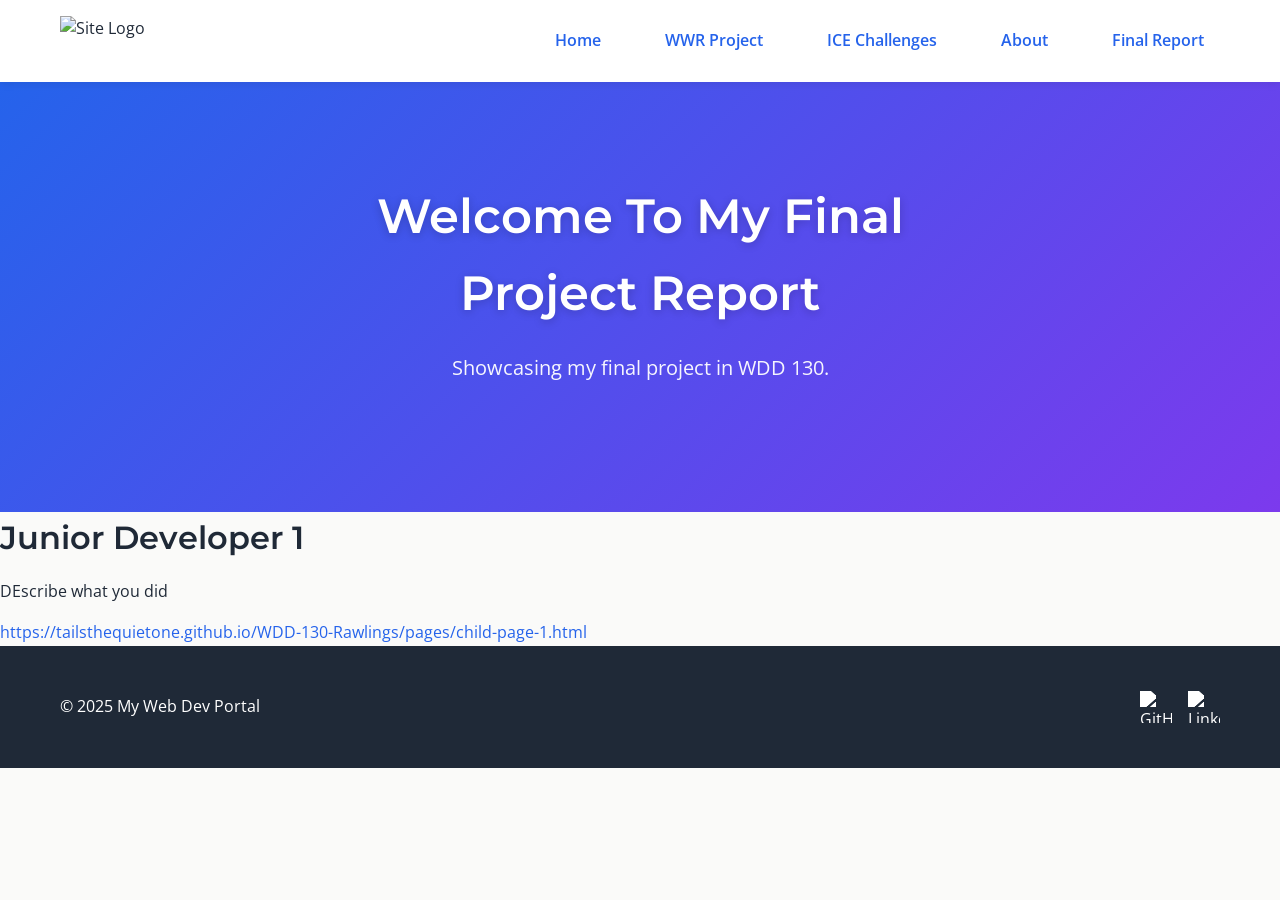
==== portal_page/final_report.html @ 76f5619d "portal page" ====
<!DOCTYPE html>
<html lang="en">
<head>
  <meta charset="UTF-8">
  <meta name="viewport" content="width=device-width, initial-scale=1.0">
  <title>My Web Dev Portal</title>
  
  <!-- Google Fonts -->
  <link rel="preconnect" href="https://fonts.googleapis.com">
  <link rel="preconnect" href="https://fonts.gstatic.com" crossorigin>
  <link href="https://fonts.googleapis.com/css2?family=Montserrat:wght@600;700&family=Open+Sans:wght@400;600&display=swap" rel="stylesheet">
  
  
  <!-- Stylesheet -->
  <link rel="stylesheet" href="my_page.css">
</head>
<body>
  <header>
    <div class="container header-content">
      <img src="my_logo.jpg" alt="Site Logo" class="logo">
      <nav>
        <ul>
          <li><a href="#">Home</a></li>
          <li><a href="../wwr/index.html">WWR Project</a></li>
          <li><a href="ice.html">ICE Challenges</a></li>
          <li><a href="about.html">About</a></li>
          <li><a href="final_report.html">Final Report</a></li>
        </ul>
      </nav>
    </div>
  </header>

  <main>
    <!-- Hero Section -->
    <section class="hero">
      <div class="hero-content">
        <h1>Welcome To My Final Project Report</h1>
        <p>Showcasing my final project in WDD 130.</p>
      </div>
    </section>
    <section>
        <h2>Junior Developer 1</h2>
        <p>DEscribe what you did</p>
        <a href="https://tailsthequietone.github.io/WDD-130-Rawlings/pages/child-page-1.html">https://tailsthequietone.github.io/WDD-130-Rawlings/pages/child-page-1.html</a>
    </section>


  </main>

  <footer>
    <div class="container footer-content">
      <p>&copy; 2025 My Web Dev Portal
        </p>
      <div class="social-links">
        <a href="#" aria-label="GitHub"><img src="images/github-icon.png" alt="GitHub"></a>
        <a href="#" aria-label="LinkedIn"><img src="images/linkedin-icon.png" alt="LinkedIn"></a>
      </div>
    </div>
  </footer>
</body>
</html>
---- portal_page/my_page.css ----
/* ===== CSS Variables ===== */
:root {
  --primary: #2563eb;
  --secondary: #7c3aed;
  --accent: #f59e0b;
  --bg: #fafaf9;
  --text: #1f2937;
  --muted: #9ca3af;
  --card-bg: #ffffff;
  --max-width: 1200px;
  --gap: 24px;
  --radius: 8px;
}

/* ===== Global Reset ===== */
*, *::before, *::after {
  box-sizing: border-box;
}

body {
  margin: 0;
  font-family: 'Open Sans', system-ui, -apple-system, sans-serif;
  background: var(--bg);
  color: var(--text);
  line-height: 1.6;
  -webkit-font-smoothing: antialiased;
}

h1, h2, h3 {
  font-family: 'Montserrat', sans-serif;
  font-weight: 600;
  margin: 0 0 1rem;
  color: var(--text);
}

h1 { font-size: 2.5rem; }
h2 { font-size: 2rem; }
h3 { font-size: 1.5rem; }

a {
  color: var(--primary);
  text-decoration: none;
  transition: color 0.2s;
}

a:hover { color: var(--secondary); }

img {
  max-width: 100%;
  display: block;
}

.container {
  max-width: var(--max-width);
  margin: 0 auto;
  padding: 0 20px;
}

/* ===== Header ===== */
header {
  background: var(--card-bg);
  box-shadow: 0 2px 8px rgba(0,0,0,0.08);
  position: sticky;
  top: 0;
  z-index: 100;
}

.header-content {
  display: grid;
  grid-template-columns: auto 1fr;
  align-items: center;
  gap: var(--gap);
  padding: 1rem 20px;
}

.logo {
  height: 50px;
  width: auto;
}

nav ul {
  list-style: none;
  margin: 0;
  padding: 0;
  display: flex;
  gap: 2rem;
  justify-content: flex-end;
}

nav a {
  font-weight: 600;
  padding: 0.5rem 1rem;
  border-radius: var(--radius);
  transition: background 0.2s;
}

nav a:hover {
  background: rgba(37, 99, 235, 0.1);
}

/* ===== Hero Section ===== */
.hero {
  background: linear-gradient(135deg, var(--primary) 0%, var(--secondary) 100%);
  /* Or use a background image: */
  /* background: url('../images/hero-bg.jpg') center/cover no-repeat; */
  color: white;
  text-align: center;
  padding: 6rem 2rem;
  position: relative;
}

.hero-content {
  max-width: 700px;
  margin: 0 auto;
}

.hero h1 {
  color: white;
  font-size: 3rem;
  margin-bottom: 1rem;
  text-shadow: 0 2px 10px rgba(0,0,0,0.2);
}

.hero p {
  font-size: 1.25rem;
  margin-bottom: 2rem;
  opacity: 0.95;
}

.cta-button {
  display: inline-block;
  background: var(--accent);
  color: white;
  padding: 0.875rem 2rem;
  border-radius: var(--radius);
  font-weight: 600;
  box-shadow: 0 4px 14px rgba(0,0,0,0.2);
  transition: transform 0.2s, box-shadow 0.2s;
}

.cta-button:hover {
  transform: translateY(-2px);
  box-shadow: 0 6px 20px rgba(0,0,0,0.25);
}

/* ===== Projects Section ===== */
.projects {
  padding: 4rem 0;
}

.projects h2 {
  text-align: center;
  margin-bottom: 2.5rem;
}

.project-grid {
  display: grid;
  grid-template-columns: repeat(auto-fit, minmax(300px, 1fr));
  gap: var(--gap);
}

.project-card {
  background: var(--card-bg);
  border-radius: var(--radius);
  overflow: hidden;
  box-shadow: 0 4px 12px rgba(0,0,0,0.08);
  transition: transform 0.3s, box-shadow 0.3s;
  display: flex;
  flex-direction: column;
}

.project-card:hover {
  transform: translateY(-6px);
  box-shadow: 0 12px 24px rgba(0,0,0,0.15);
}

.project-card img {
  width: 100%;
  height: 200px;
  object-fit: cover;
}

.project-card h3 {
  margin: 1rem 1.5rem 0.5rem;
  font-size: 1.25rem;
}

.project-card p {
  margin: 0 1.5rem 1rem;
  color: var(--muted);
  flex-grow: 1;
}

.card-link {
  display: block;
  padding: 0.75rem 1.5rem;
  margin: 0 1.5rem 1.5rem;
  background: var(--primary);
  color: white;
  text-align: center;
  border-radius: var(--radius);
  font-weight: 600;
  transition: background 0.2s;
}

.card-link:hover {
  background: var(--secondary);
}

/* ===== About Section ===== */
.about {
  background: var(--card-bg);
  padding: 4rem 0;
  text-align: center;
}

.about p {
  max-width: 700px;
  margin: 0 auto;
  font-size: 1.125rem;
  line-height: 1.8;
}

/* ===== Footer ===== */
footer {
  background: var(--text);
  color: white;
  padding: 2rem 0;
}

.footer-content {
  display: flex;
  justify-content: space-between;
  align-items: center;
  flex-wrap: wrap;
  gap: 1rem;
}

.social-links {
  display: flex;
  gap: 1rem;
}

.social-links img {
  width: 32px;
  height: 32px;
  filter: brightness(0) invert(1); /* makes icons white */
  transition: opacity 0.2s;
}

.social-links a:hover img {
  opacity: 0.7;
}

/* ===== ICE Challenges Page ===== */
main > .container {
  padding: 60px 20px;
}

main > .container > h1 {
  text-align: center;
  font-size: 3rem;
  margin-bottom: 0.5rem;
  color: var(--primary);
}

.subtitle {
  text-align: center;
  font-size: 1.2rem;
  color: var(--muted);
  margin-bottom: 50px;
}

.ice-grid {
  display: grid;
  grid-template-columns: repeat(auto-fit, minmax(280px, 1fr));
  gap: var(--gap);
  margin-top: 40px;
}

.ice-card {
  background: var(--card-bg);
  border-radius: var(--radius);
  padding: 30px;
  box-shadow: 0 2px 8px rgba(0, 0, 0, 0.1);
  transition: all 0.3s ease;
  display: flex;
  flex-direction: column;
  gap: 15px;
}

.ice-card:hover {
  transform: translateY(-5px);
  box-shadow: 0 8px 20px rgba(0, 0, 0, 0.15);
}

.ice-card h2 {
  color: var(--primary);
  font-size: 1.5rem;
  margin: 0;
}

.ice-card p {
  color: var(--muted);
  margin: 0;
  flex-grow: 1;
}

.ice-button {
  display: inline-block;
  background: var(--primary);
  color: white;
  padding: 12px 24px;
  border-radius: 6px;
  text-align: center;
  font-weight: 600;
  transition: all 0.3s ease;
  align-self: flex-start;
}

.ice-button:hover {
  background: var(--secondary);
  color: white;
  transform: translateX(5px);
}

/* ===== Responsive ===== */
@media (max-width: 768px) {
  .header-content {
    grid-template-columns: 1fr;
    text-align: center;
  }

  nav ul {
    justify-content: center;
    flex-wrap: wrap;
  }

  .hero h1 {
    font-size: 2rem;
  }

  .project-grid {
    grid-template-columns: 1fr;
  }

  .footer-content {
    flex-direction: column;
    text-align: center;
  }

  main > .container > h1 {
    font-size: 2rem;
  }

  .ice-grid {
    grid-template-columns: 1fr;
  }
}
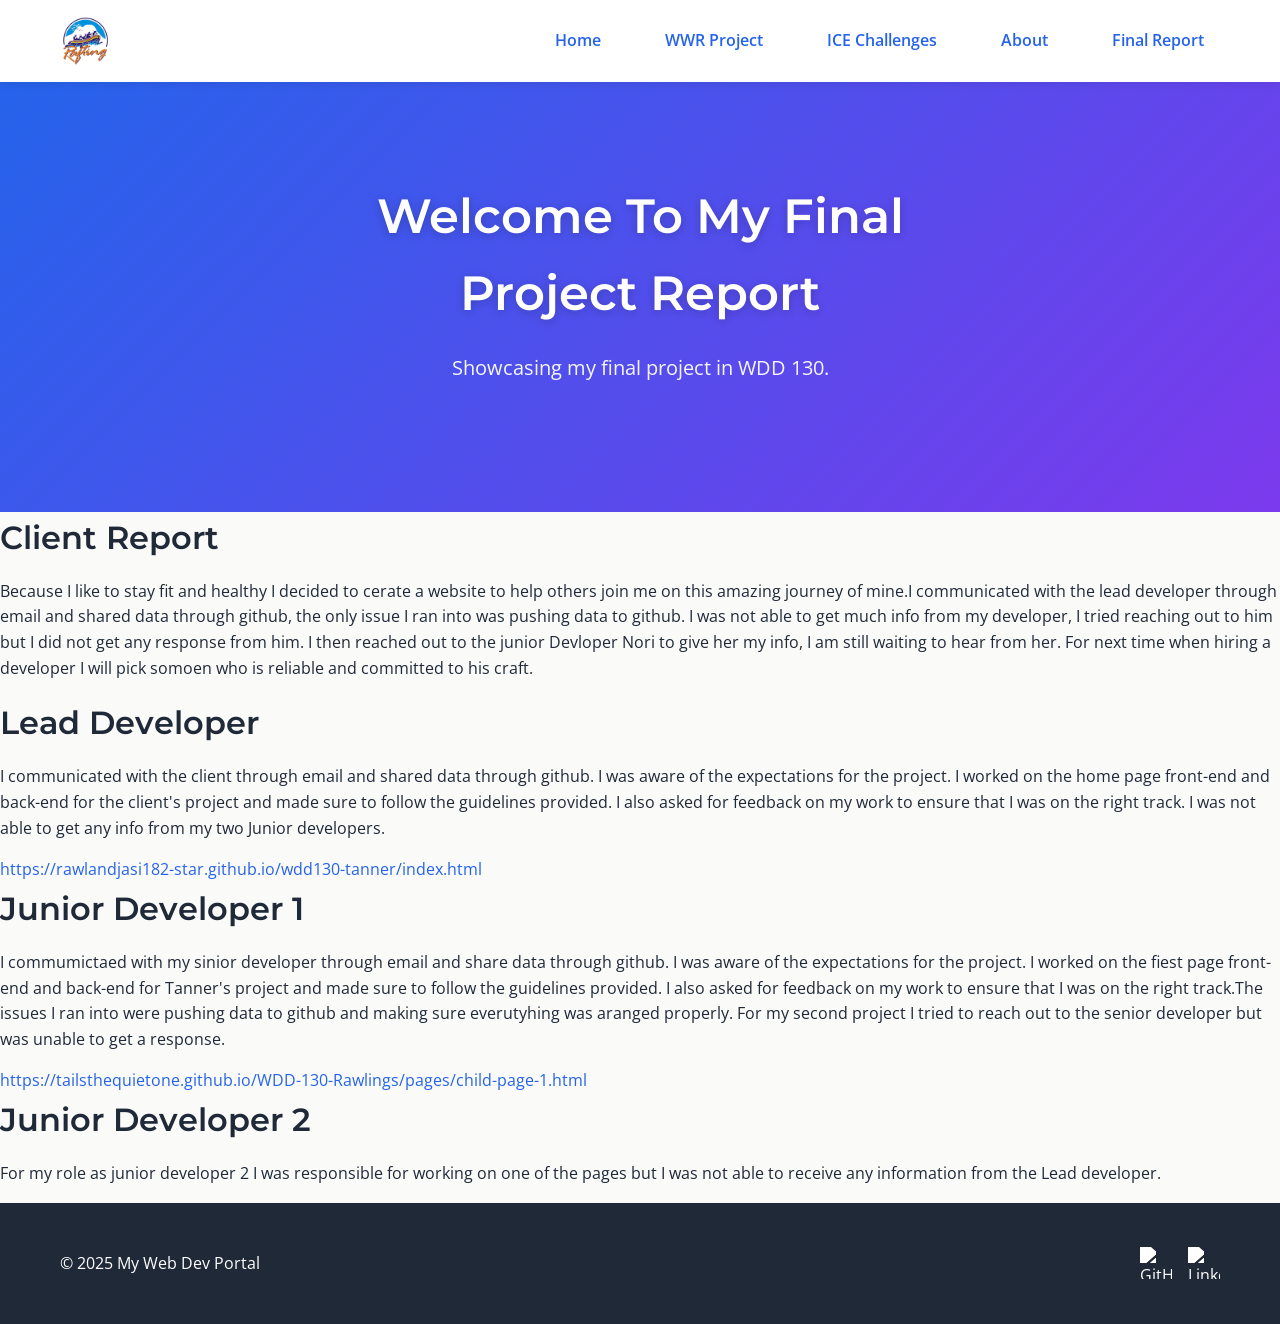
==== commit 3c6577fd: "final report" ====
--- a/portal_page/final_report.html
+++ b/portal_page/final_report.html
@@ -17,7 +17,7 @@
 <body>
   <header>
     <div class="container header-content">
-      <img src="my_logo.jpg" alt="Site Logo" class="logo">
+      <img src="../wwr/images/logo.png" alt="Site Logo" class="logo">
       <nav>
         <ul>
           <li><a href="#">Home</a></li>
@@ -38,10 +38,31 @@
         <p>Showcasing my final project in WDD 130.</p>
       </div>
     </section>
+     <section>
+        <h2>Client Report</h2>
+        <p>
+          Because I like to stay fit and healthy I decided to cerate a website to help others join me on this amazing journey of mine.I communicated with the lead developer through email and shared data through github, the only issue I ran into was pushing data to github. I was not able to get much info from my developer, I tried reaching out to him but I did not get any response from him. I then reached out to the junior Devloper Nori to give her my info, I am still waiting to hear from her. For next time when hiring a developer I will pick somoen who is reliable and committed to his craft.
+        </p>
+        <a href=""></a>
+    </section> 
+    <section>
+        <h2>Lead Developer</h2>
+        <p>
+          I communicated with the client through email and shared data through github. I was aware of the expectations for the project. I worked on the home page front-end and back-end for the client's project and made sure to follow the guidelines provided. I also asked for feedback on my work to ensure that I was on the right track. I was not able to get any info from my two Junior developers.
+        </p>
+        <a href="https://rawlandjasi182-star.github.io/wdd130-tanner/index.html">https://rawlandjasi182-star.github.io/wdd130-tanner/index.html</a>
+    </section> 
     <section>
         <h2>Junior Developer 1</h2>
-        <p>DEscribe what you did</p>
+        <p>
+          I commumictaed with my sinior developer through email and share data through github. I was aware of the expectations for the project. I worked on the fiest page front-end and back-end for Tanner's project and made sure to follow the guidelines provided. I also asked for feedback on my work to ensure that I was on the right track.The issues I ran into were pushing data to github and making sure everutyhing was aranged properly. For my second project I tried to reach out to the senior developer but was unable to get a response.
+        </p>
         <a href="https://tailsthequietone.github.io/WDD-130-Rawlings/pages/child-page-1.html">https://tailsthequietone.github.io/WDD-130-Rawlings/pages/child-page-1.html</a>
+    </section>
+    <section>
+        <h2>Junior Developer 2</h2>
+        <p>
+          For my role as junior developer 2 I was responsible for working on one of the pages but I was not able to receive any information from the Lead developer.
     </section>
 
 
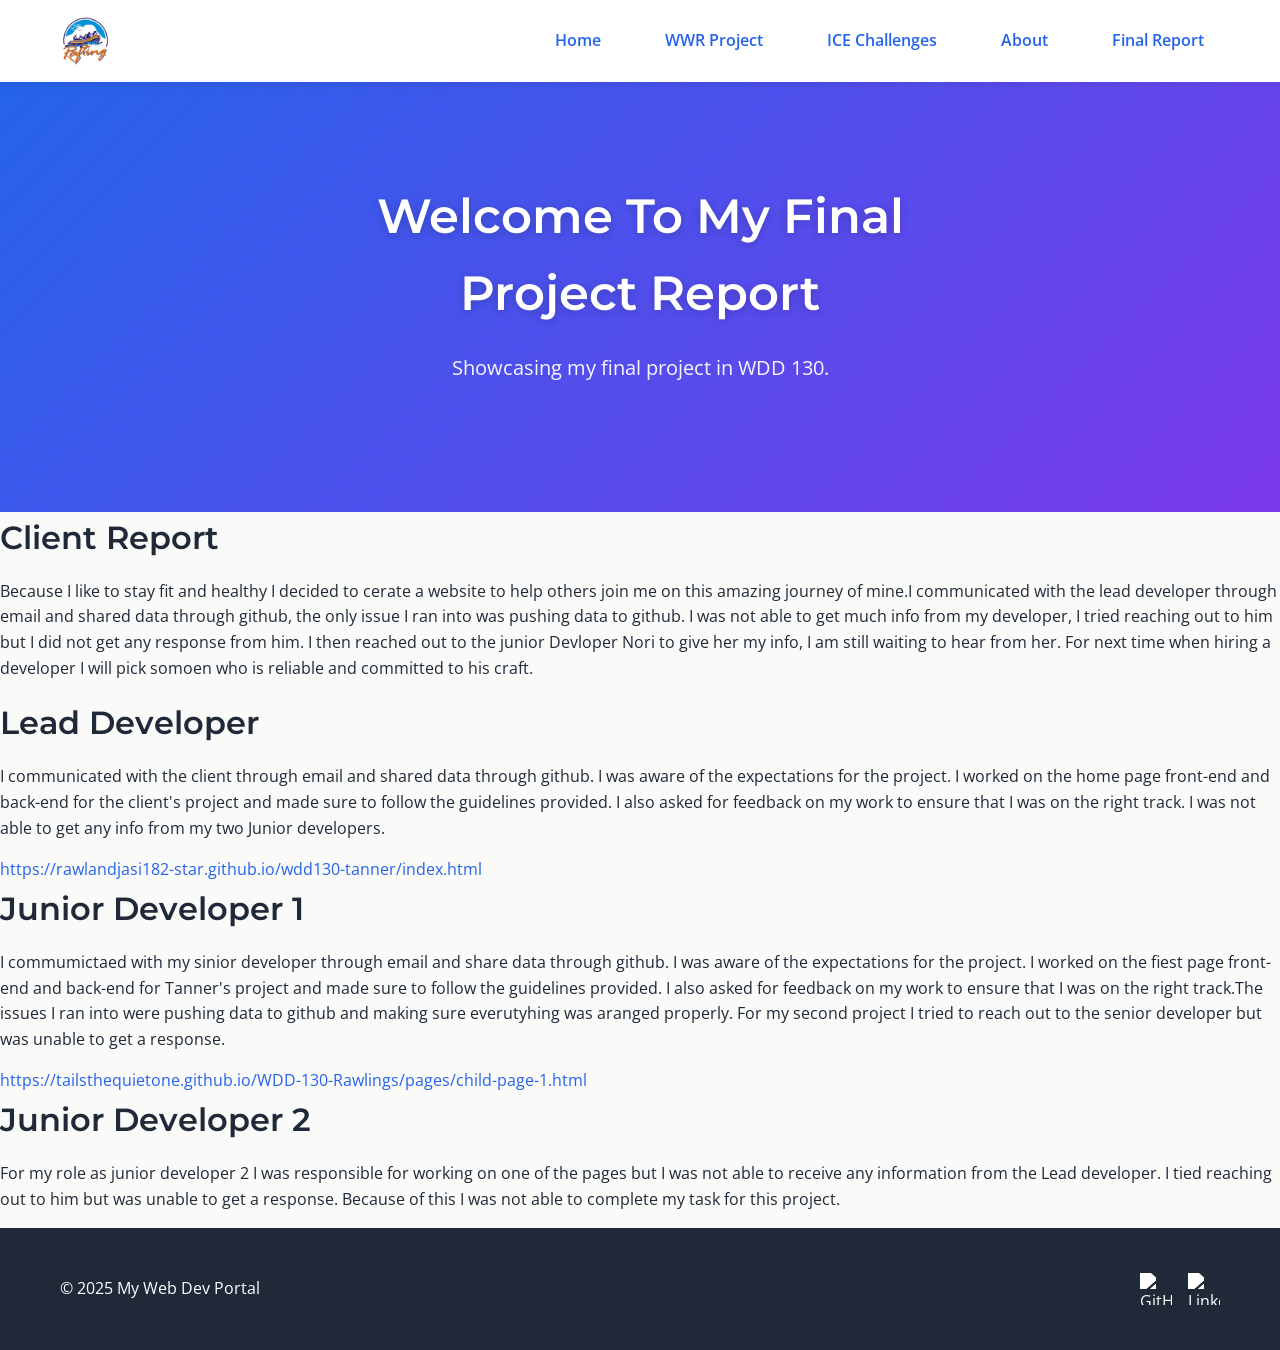
==== commit 8a021d2e: "I updated the Junior developer text and madechanges to the html" ====
--- a/portal_page/final_report.html
+++ b/portal_page/final_report.html
@@ -57,12 +57,13 @@
         <p>
           I commumictaed with my sinior developer through email and share data through github. I was aware of the expectations for the project. I worked on the fiest page front-end and back-end for Tanner's project and made sure to follow the guidelines provided. I also asked for feedback on my work to ensure that I was on the right track.The issues I ran into were pushing data to github and making sure everutyhing was aranged properly. For my second project I tried to reach out to the senior developer but was unable to get a response.
         </p>
-        <a href="https://tailsthequietone.github.io/WDD-130-Rawlings/pages/child-page-1.html">https://tailsthequietone.github.io/WDD-130-Rawlings/pages/child-page-1.html</a>
+        <a href="https://tailsthequietone.github.io/w1WDD-130-Rawlings/pages/child-page-1.html">https://tailsthequietone.github.io/WDD-130-Rawlings/pages/child-page-1.html</a>
     </section>
     <section>
         <h2>Junior Developer 2</h2>
         <p>
-          For my role as junior developer 2 I was responsible for working on one of the pages but I was not able to receive any information from the Lead developer.
+          For my role as junior developer 2 I was responsible for working on one of the pages but I was not able to receive any information from the Lead developer. I tied reaching out to him but was unable to get a response. Because of this I was not able to complete my task for this project.
+        </p>
     </section>
 
 
